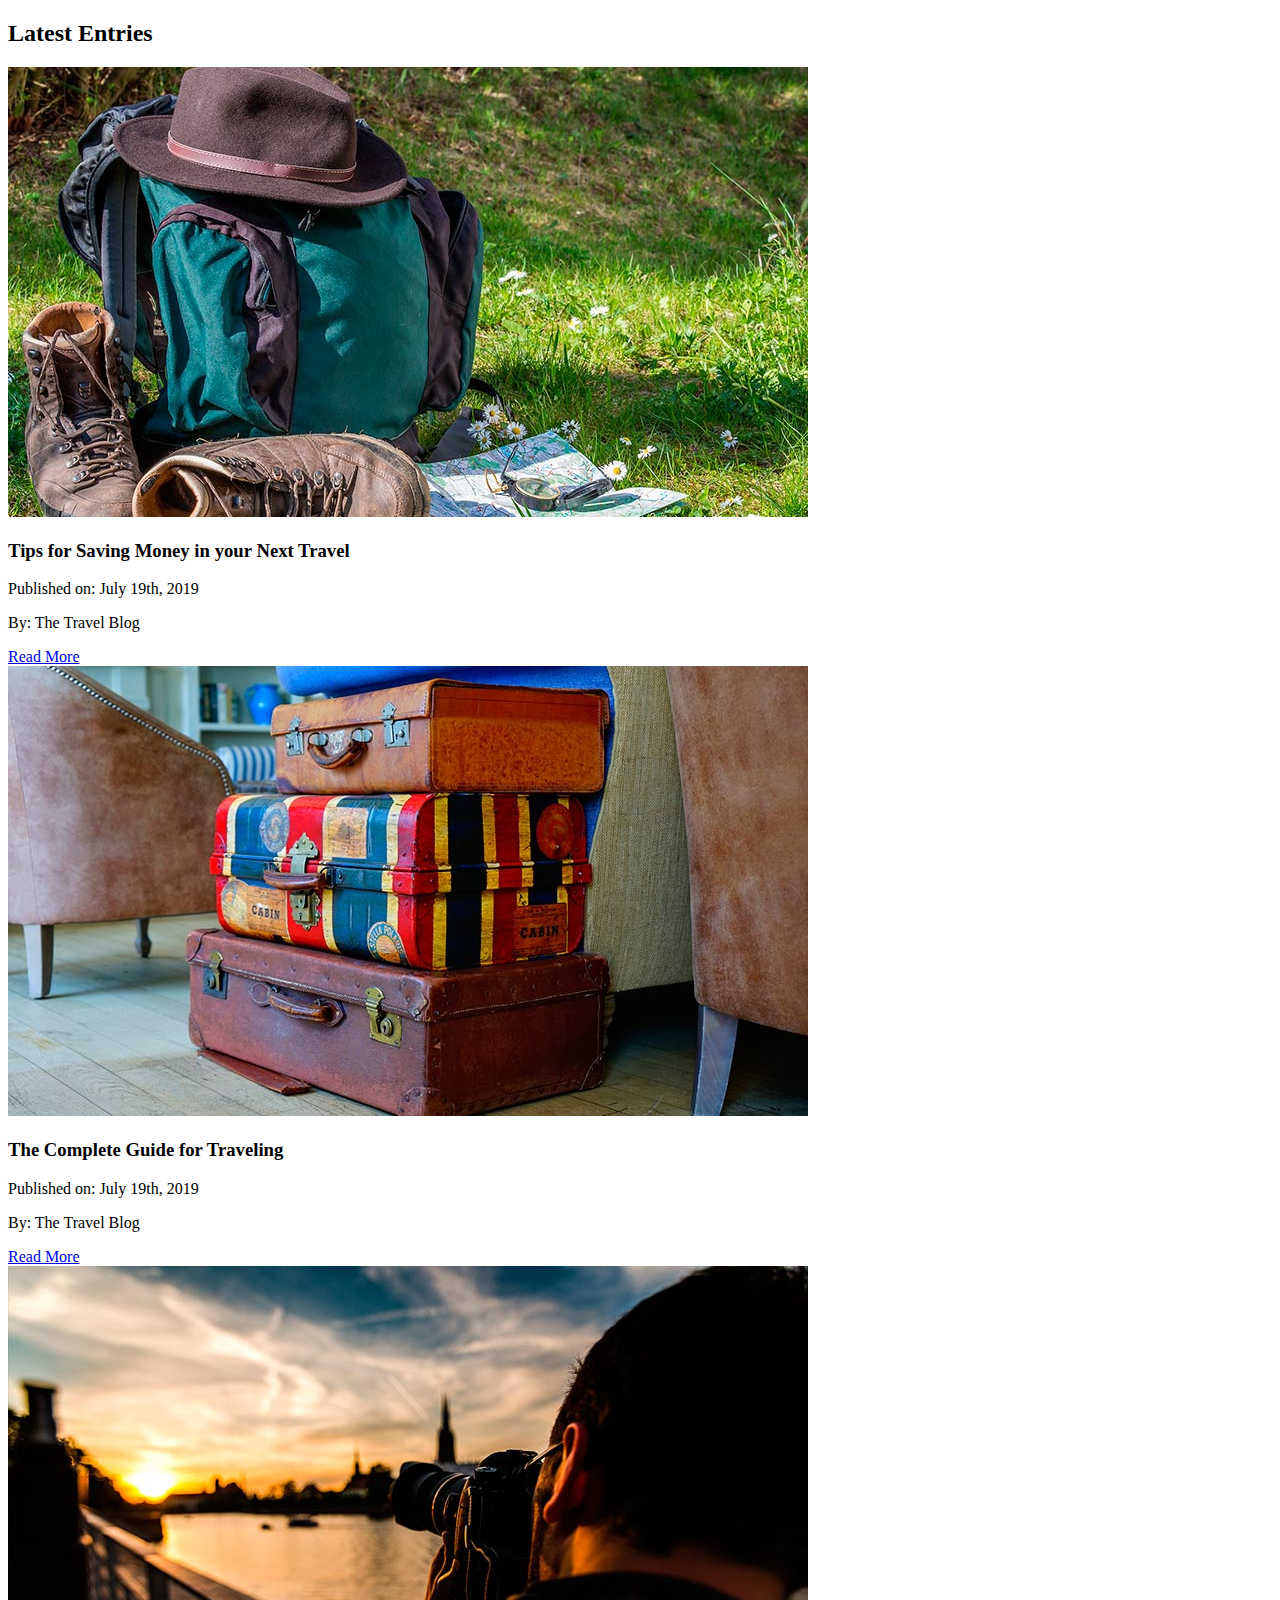
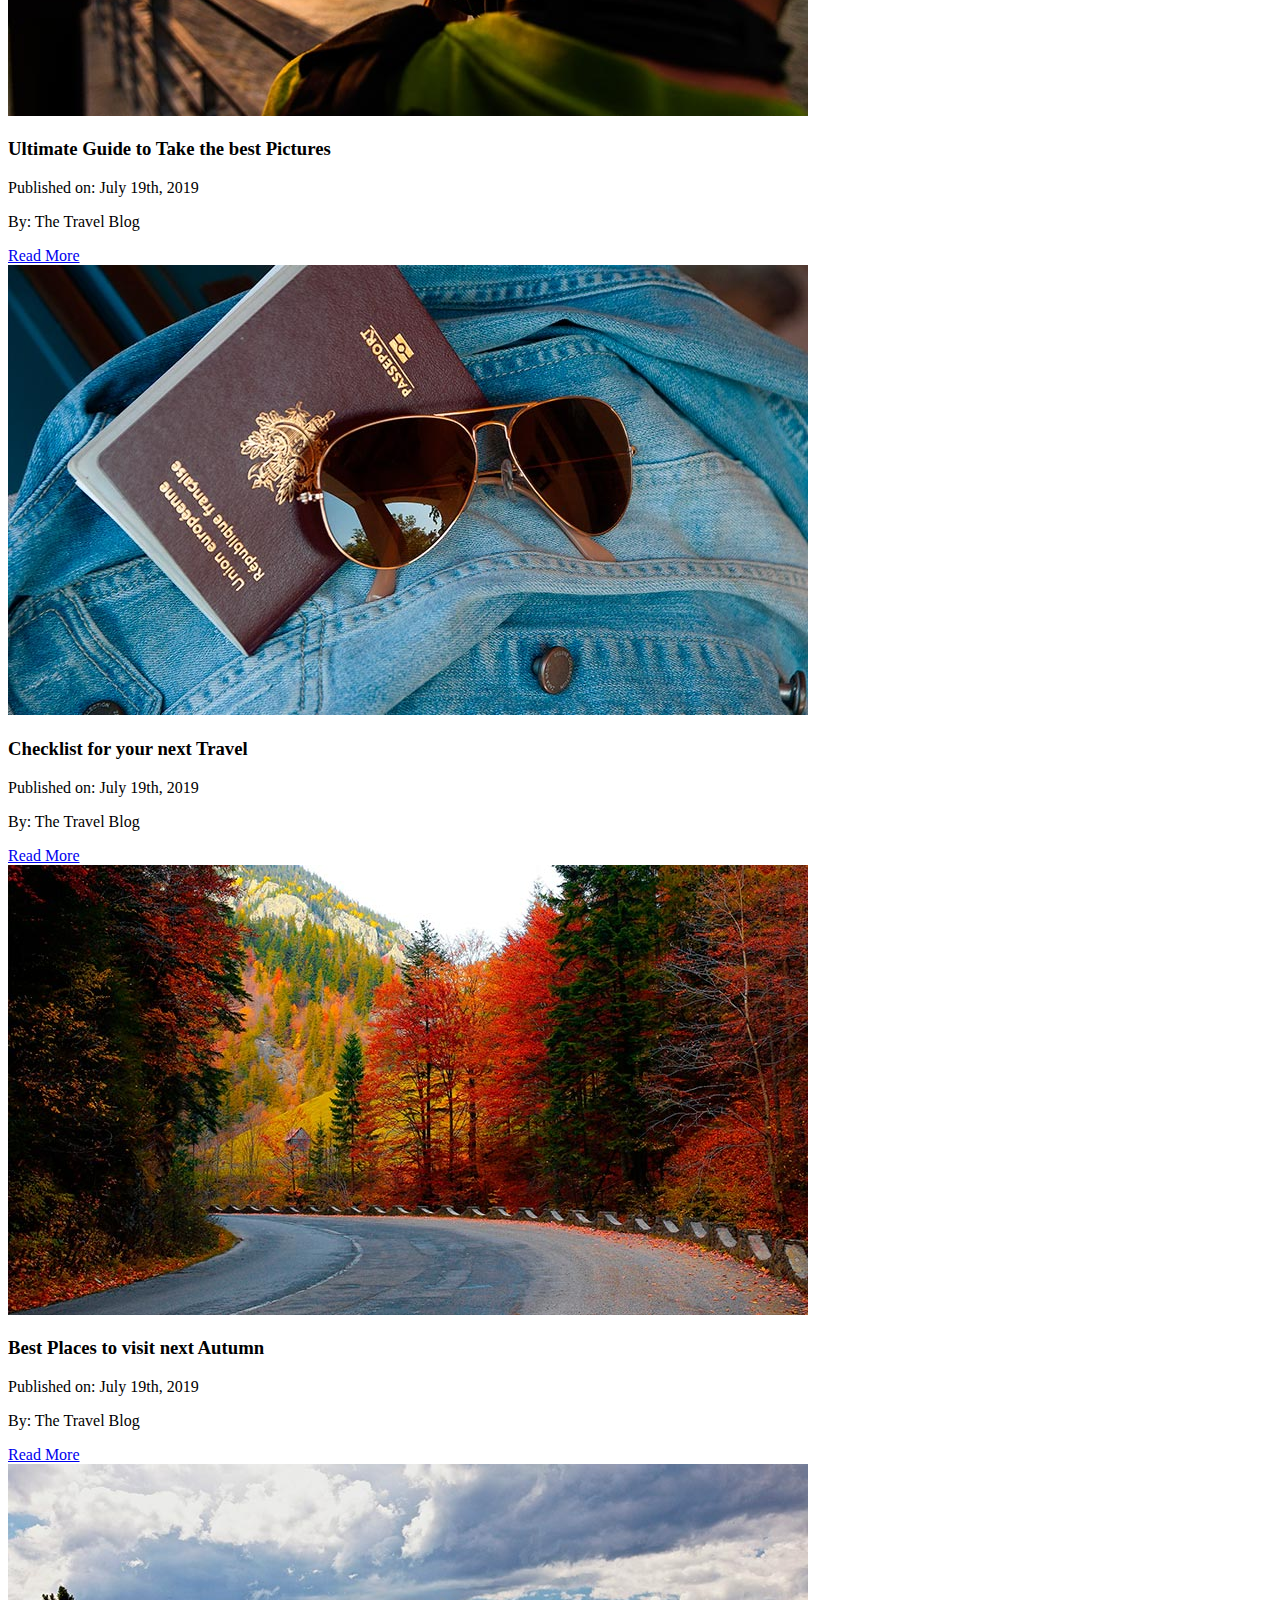
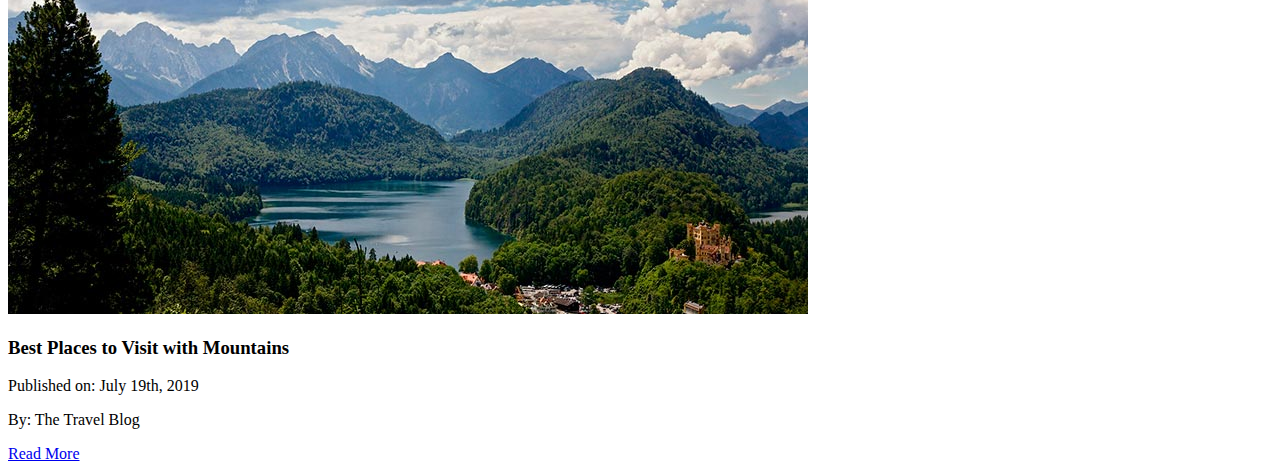
==== cards-flexbox/start/index.html @ 028058ab "First commit" ====
<!DOCTYPE html>
<html lang="en">
<head>
    <meta charset="UTF-8">
    <meta name="viewport" content="width=device-width, initial-scale=1.0">
    <meta http-equiv="X-UA-Compatible" content="ie=edge">
    <title>Cards Flexbox</title>
    <link rel="stylesheet" href="https://necolas.github.io/normalize.css/8.0.0/normalize.css">
    <link href="https://fonts.googleapis.com/css?family=Libre+Baskerville:400,700" rel="stylesheet">
    <link rel="stylesheet" href="css/styles.css">
</head>
<body>
    <div class="container">
            <main class="main-content">
                <h2>Latest Entries</h2>
                <article class="entry">
                    <img src="img/01.jpg" alt="entry image">
                    <div class="content">
                        <h3>Tips for Saving Money in your Next Travel</h3>
                        <p>Published on: <span>July 19th, 2019</span></p>
                        <p>By: <span>The Travel Blog</span></p>
                        <a href="#" class="button">Read More</a>
                    </div>
                </article>
                <article class="entry">
                    <img src="img/02.jpg" alt="entry image">
                    <div class="content">
                        <h3>The Complete Guide for Traveling</h3>
                        <p>Published on: <span>July 19th,  2019</span></p>
                        <p>By: <span>The Travel Blog</span></p>
                        <a href="#" class="button">Read More</a>
                    </div>
                </article>
                <article class="entry">
                    <img src="img/03.jpg" alt="entry image">
                    <div class="content">
                        <h3>Ultimate Guide to Take the best Pictures</h3>
                        <p>Published on: <span>July 19th,  2019</span></p>
                        <p>By: <span>The Travel Blog</span></p>
                        <a href="#" class="button">Read More</a>
                    </div>
                </article>
                <article class="entry">
                    <img src="img/04.jpg" alt="entry image">
                    <div class="content">
                        <h3>Checklist for your next Travel</h3>
                        <p>Published on: <span>July 19th,  2019</span></p>
                        <p>By: <span>The Travel Blog</span></p>
                        <a href="#" class="button">Read More</a>
                    </div>
                </article>
                <article class="entry">
                    <img src="img/05.jpg" alt="entry image">
                    <div class="content">
                        <h3>Best Places to visit next Autumn</h3>
                        <p>Published on: <span>July 19th,  2019</span></p>
                        <p>By: <span>The Travel Blog</span></p>
                        <a href="#" class="button">Read More</a>
                    </div>
                </article>
                <article class="entry">
                    <img src="img/06.jpg" alt="entry image">
                    <div class="content">
                        <h3>Best Places to Visit with Mountains</h3>
                        <p>Published on: <span>July 19th,  2019</span></p>
                        <p>By: <span>The Travel Blog</span></p>
                        <a href="#" class="button">Read More</a>
                    </div>
                </article>
            </main>
    </div><!--.content-->
    
</body>
</html>
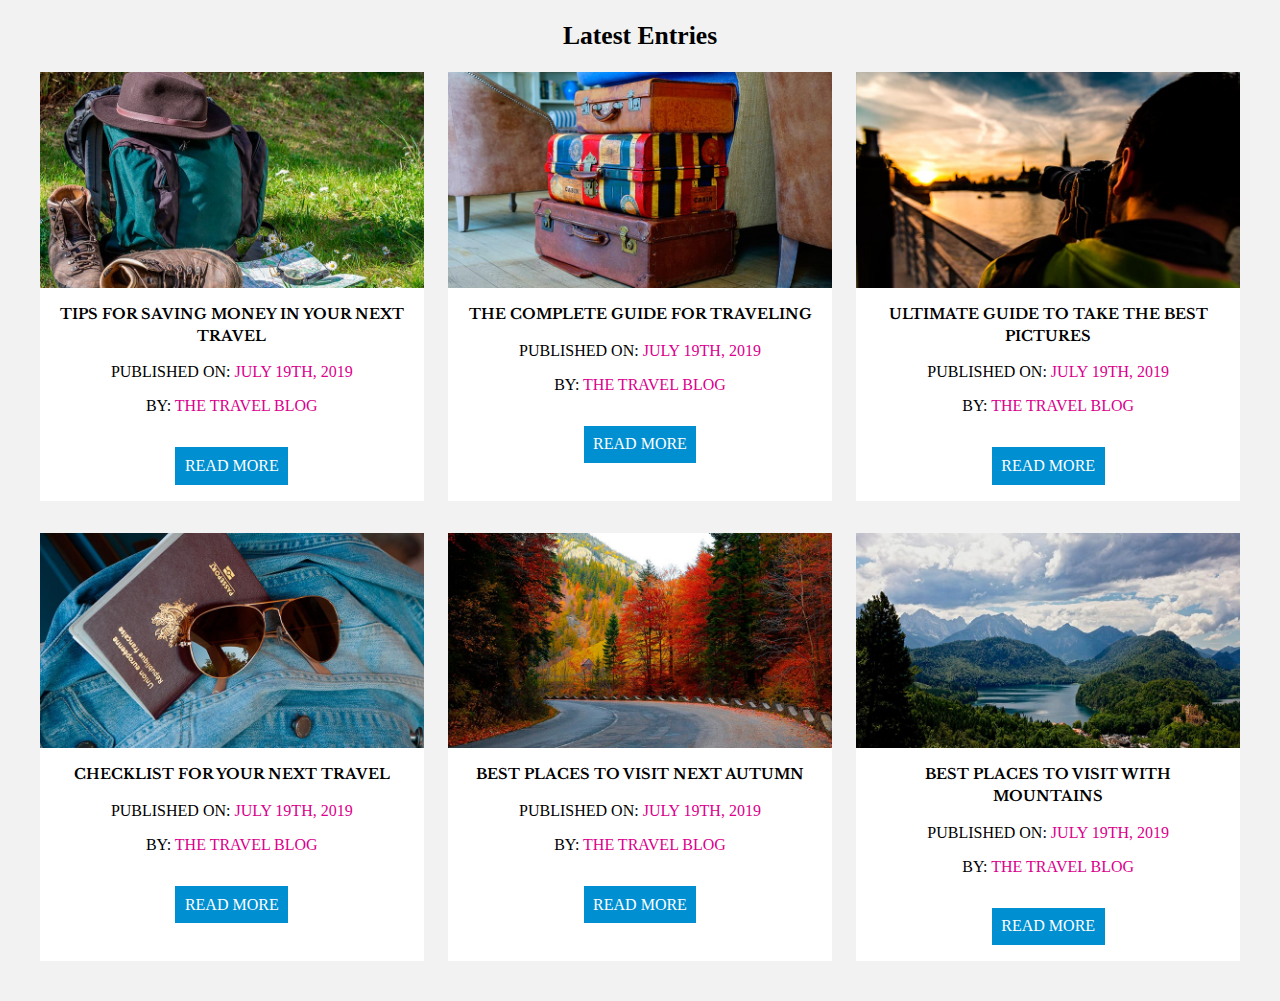
==== commit 2edb7b09: "Project 2 finished" ====
--- a/cards-flexbox/start/index.html
+++ b/cards-flexbox/start/index.html
@@ -11,8 +11,8 @@
 </head>
 <body>
     <div class="container">
+            <h2>Latest Entries</h2>
             <main class="main-content">
-                <h2>Latest Entries</h2>
                 <article class="entry">
                     <img src="img/01.jpg" alt="entry image">
                     <div class="content">
--- a/cards-flexbox/start/css/styles.css
+++ b/cards-flexbox/start/css/styles.css
@@ -0,0 +1,80 @@
+/* apply a natural box layout model to all elements, but allowing components to change */
+html {
+    box-sizing: border-box;
+}
+*, *:before, *:after {
+    box-sizing: inherit;
+}
+
+body {
+    background-color: #f2f2f2;
+}
+
+.container {
+    max-width: 1200px;
+    margin: 0 auto;
+}
+
+img {
+    max-width: 100%;
+    display: block; /* to remove space between image and text below*/
+}
+
+h2 {
+    text-align: center;
+    font-size: 1.6rem;
+}
+
+h3{
+    margin: 0;
+    font-weight: 700;
+    font-family: 'Libre Baskerville', serif;
+}
+
+.button {
+    background-color: #008fd1;  
+    text-decoration: none;
+    padding: 0.6rem;
+    /* margin-top not going to work. anchors are inline items */
+    display: inline-block;
+    margin-top: 1rem;
+    color: white;
+}
+
+.main-content {
+    display: flex;
+    flex-wrap: wrap;
+    justify-content: space-between;
+}
+
+.entry {
+    margin-bottom: 2rem;
+    background-color: #ffffff; /* If I put the background color here, all elements will share the same height*/
+}
+
+@media (min-width: 480px) {
+    .entry {
+        flex: 0 0 calc(50% - 1rem);
+    }
+}
+
+@media (min-width: 768px) {
+    .entry {
+        flex: 0 0 calc(33.3% - 1rem);
+    }
+}
+
+.entry .content {
+    text-transform: uppercase;
+    padding: 1rem;
+    text-align: center;
+}
+
+.content h3 {
+    font-size: .9rem;
+    line-height: 1.5; /* separation between elements lines in the same element*/
+}
+
+.content span {
+    color: #db008d;
+}